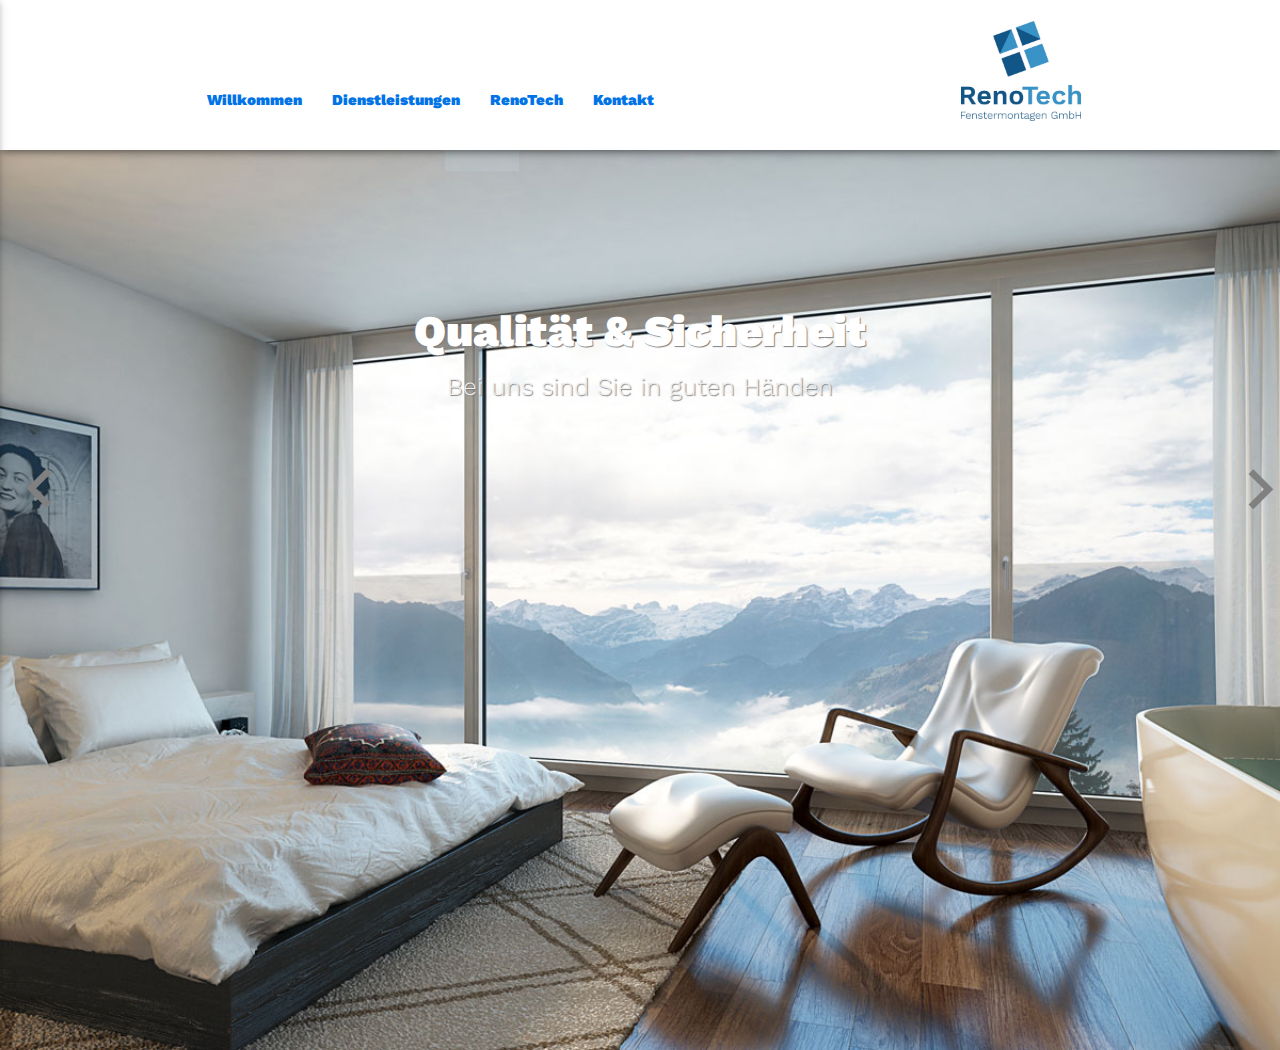
==== site/index.html @ ac81e140 "add photos for dienstleistungen and alt tag" ====
<!DOCTYPE html>
<html lang="de">
<head>
    <meta charset="UTF-8">

    <!--Import Google Icon Font-->
    <link href="http://fonts.googleapis.com/icon?family=Material+Icons" rel="stylesheet">
    <link href='https://fonts.googleapis.com/css?family=Work+Sans:300,600' rel='stylesheet' type='text/css'>
    <!--Import css files-->
    <link type="text/css" rel="stylesheet" href="css/materialize.min.css"  media="screen,projection"/>
    <link rel="stylesheet" type="text/css" href="css/style.css"/>
    <link rel="shortcut icon" type="image/x-icon" href="images/RenoTechLogo.ico" />

    <!--Let browser know website is optimized for mobile-->
    <meta name="viewport" content="width=device-width, initial-scale=1.0"/>

    <title>RenoTech Fenstermontagen GmbH, 5724 Dürrenäsch - Fenster + Türen, Sonnenschutz, Schiebesysteme, Wintergarten, Sicherheitsglas</title>
</head>
<body>
<header>
    <nav class="nav-scrolled" role="navigation">
        <div class="nav-wrapper container">
            <a href="#" class="brand-logo right"><img src="images/RenoTechLogo.jpg" width="120" height="100" alt="RenoTech-Logo"/></a> <!--TODO Klick auf Logo --> home-Seite-->
            <a href="#" data-activates="mobile-demo" class="button-collapse"><i class="material-icons">menu</i></a>
            <ul id="nav-mobile" class="left hide-on-med-and-down">
                <li class="active home"><a href="#">Willkommen</a></li> <!--TODO: Tab-Titel nach href einfügen -->
                <li class="dienstleistungen"><a href="#">Dienstleistungen</a></li>
                <li class="renoTech"><a href="#">RenoTech</a></li>
                <li class="kontakt"><a href="#">Kontakt</a></li>
            </ul>
            <ul id="mobile-demo" class="side-nav" >
                <li class="active home"><a href="#">Willkommen</a></li>
                <li class="dienstleistungen"><a href="#">Dienstleistungen</a></li>
                <li class="renoTech"><a href="#">RenoTech</a></li>
                <li class="kontakt"><a href="#">Kontakt</a></li>
            </ul>
        </div>
    </nav>
</header>
<!-- TODO alt Attribute umbenennen, wenn Bilder fix. "alt"Steht für Bildbeschreibung, wenn Laden nicht möglich.-->
<div class="container">
<main>
    <section id="home" class="active">
    <div class="slider fullscreen">
        <ul class="slides">
            <li>
                <img src="images/Slider_1.jpg" alt="Schlafzimmer">
                <div class="caption center-align">
                    <h3>Qualität & Sicherheit</h3>
                    <h5 class="light grey-text text-lighten-3">Bei uns sind Sie in guten Händen</h5>
                </div>
            </li>
            <li>
                <img src="images/Slider_2.jpg" alt="Pavillon">
                <div class="caption left-align">
                    <h3>zuverlässig & kompetent</h3>
                    <h5 class="light grey-text text-lighten-3">Wir garantieren Ihnen vollste Zufriedenheit</h5>
                </div>
            </li>
            <li>
                <img src="images/Slider_3.jpg" alt="Esszimmer">
                <div class="caption right-align">
                    <h3>flexibel & kundenorientiert</h3>
                    <h5 class="light grey-text text-lighten-3">Ihre Wünsche stehen bei uns an erster Stelle</h5>
                </div>
            </li>
            <li>
                <img src="images/Slider_4.jpg" alt="Glas">
                <div class="caption center-align">
                    <h3>individuell & einzigartig</h3>
                    <h5 class="light grey-text text-lighten-3">Gemeinsam finden wir die beste Lösung</h5>
                </div>
            </li>
        </ul>
        <div class="arrows active">
        <a href="prev" class="prev" ><i class="material-icons">keyboard_arrow_left</i></a>
        <a href="next" class="next" ><i class="material-icons">keyboard_arrow_right</i></a>
            </div>
        </div>
    </section>
    <section id="dienstleistungen" class="inactive">
        <div id="dienstleistungen-screen" class="row">
            <div class="col m6">
                <div class="card small">
                    <div class="card-image waves-effect waves-block waves-light">
                        <img class="activator" src="images/Verkauf_und_Beratung.jpg" alt="Verkauf & Beratung">
                    </div>
                    <div class="card-content">
                        <span class="card-title activator grey-text text-darken-4">Verkauf & Beratung<i class="material-icons right">more_vert</i></span>
                    </div>
                    <div class="card-reveal">
                        <span class="card-title grey-text text-darken-4">Verkauf & Beratung<i class="material-icons right">close</i></span>
                        <p>Massgeschneiderte Lösung.</p>
                    </div>
                </div>
            </div>
            <div class="col m6">
                <div class="card small">
                    <div class="card-image waves-effect waves-block waves-light">
                        <img class="activator" src="images/Montage_und_Service.jpg" alt="Montage">
                    </div>
                    <div class="card-content">
                        <span class="card-title activator grey-text text-darken-4">Montagen & Service<i class="material-icons right">more_vert</i></span>
                    </div>
                    <div class="card-reveal">
                        <span class="card-title grey-text text-darken-4">Montagen & Service<i class="material-icons right">close</i></span>
                        <p>Ich montiere für Subunternehmer und Private Kunden. Auch wenn Sie Ihre Fenster nicht bei mir eingekauft haben, montiere/saniere ich diese gerne. <br>
                            Mein Angebot umfass das montieren und sanieren von:
                        <ul>
                        <li>Fenster und Türen</li>
                        <li> Fensterläden</li>
                        <li> Beschattungen</li>
                        </ul>
                        Ich übernehme Service-Arbeiten an bestehenden Fenstern und Türen.
                        </p>
                    </div>
                </div>
            </div>
            <div class="col m6">
                <div class="card small">
            <div class="card-image waves-effect waves-block waves-light">
                <img class="activator" src="images/Einbruchschutz.jpg" alt="Fenstereinbruch">
            </div>
            <div class="card-content">
                <span class="card-title activator grey-text text-darken-4">Einbruchschutz<i class="material-icons right">more_vert</i></span>
            </div>
            <div class="card-reveal">
                <span class="card-title grey-text text-darken-4">Einbruchschutz<i class="material-icons right">close</i></span>
                <p>Unser Zuhause zu schützen ist eines unserer wichtigsten Anliegen. Deshalb biete ich Ihnen Fenster und Türen mit Einbruchschutz.</p>
            </div>
                 </div>
            </div>
            <div class="col m6">
                <div class="card small">
                    <div class="card-image waves-effect waves-block waves-light">
                        <img class="activator" src="images/Fenster.jpg" alt="Fenster">
                    </div>
                    <div class="card-content">
                        <span class="card-title activator grey-text text-darken-4">Eingangstüren<i class="material-icons right">more_vert</i></span>
                    </div>
                    <div class="card-reveal">
                        <span class="card-title grey-text text-darken-4">Eingangstüren<i class="material-icons right">close</i></span>
                        <p>Eine schöne und einbruchshemmende Eingangstüre verleiht Wohlbefinden. Haustüren und Nebeneingangstüren in verschiedenen Preisklassen.</p>
                    </div>
                </div>
            </div>
            <div class="col m6">
                <div class="card small">
                    <div class="card-image waves-effect waves-block waves-light">
                        <img class="activator" src="images/Fenster.jpg" alt="Fenstermontage">
                    </div>
                    <div class="card-content">
                        <span class="card-title activator grey-text text-darken-4">Fenster<i class="material-icons right">more_vert</i></span>
                    </div>
                    <div class="card-reveal">
                        <span class="card-title grey-text text-darken-4">Fenster<i class="material-icons right">close</i></span>
                        <p>Mein Angebot umfasst:
                            <ul>
                        <li><b>Holzalufenster</b></li>
                        Innovativ und sicher.<br><br>
                    <li><b>Kunsstofffenster</b></li>
                        Wir bieten Ihnen einzigartige Lösungen wie z.B. mit Kunststofffoliert oder Kunststoffaluminium mit einer grossen Farbpalette.
                    </ul>
                        </p>
                    </div>
                </div>
            </div>
            <div class="col m6">
                <div class="card small">
                    <div class="card-image waves-effect waves-block waves-light">
                        <img class="activator" src="images/Beschattungen.jpg" alt="Senkrechtmarkise">
                    </div>
                    <div class="card-content">
                        <span class="card-title activator grey-text text-darken-4">Beschattungen<i class="material-icons right">more_vert</i></span>
                    </div>
                    <div class="card-reveal">
                        <span class="card-title grey-text text-darken-4">Beschattungen<i class="material-icons right">close</i></span>
                        <p>Beschattungen für Fenster und Fassaden sowie Balkone und Terrassen.
                           Mein Angbot umfasst: <br>
                        <ul><li>Lamellenstoren</li>
                        <li>Sonnenstoren </li>
                        <li>Senkrechtmarkisen </li>
                    </ul>
                        </p>
                    </div>
                </div>
            </div>
            <div class="col m6">
                <div class="card small">
                    <div class="card-image waves-effect waves-block waves-light">
                        <img class="activator" src="images/Slider_2.jpg" alt="Pavillon">
                    </div>
                    <div class="card-content">
                        <span class="card-title activator grey-text text-darken-4">Verglasungen<i class="material-icons right">more_vert</i></span>
                    </div>
                    <div class="card-reveal">
                        <span class="card-title grey-text text-darken-4">Verglasungen<i class="material-icons right">close</i></span>
                        <p>Pavillons oder Pergolas inkl. Beschattungen.</p>
                    </div>
                </div>
            </div>
        </div>
    </section>
    <section id="renoTech" class="inactive">
        <div id="renoTech-screen" class="row">
        <div class="col s12 m7">
            <div class="card horizontal">
                <div class="card-image">
                    <img src="images/Montage_und_Service.JPG" alt="Platzhalter">
                </div>
                <div class="card-stacked">
                    <div class="card-content">
                        <p>I am a very simple card. I am good at containing small bits of information.</p>
                    </div>
                    <div class="card-action">
                        <a href="#">This is a link</a>
                    </div>
                </div>
            </div>
        </div>
        </div>
    </section>
    <!--TODO google maps Karte anzeigen lassen bei mobile-Ansicht-->
    <section id="kontakt" class="inactive">
        <div id="kontakt-screen" class="row">
            <div class="col m6">
                <div class="responsive_map">
                <iframe src="https://www.google.com/maps/embed?pb=!1m18!1m12!1m3!1d2704.699728255778!2d8.159306414866494!3d47.320204315712466!2m3!1f0!2f0!3f0!3m2!1i1024!2i768!4f13.1!3m3!1m2!1s0x479017f49bfbcae7%3A0x121ed94b7aa3216f!2sLeutwilerstrasse+15%2C+5724+D%C3%BCrren%C3%A4sch%2C+Schweiz!5e0!3m2!1sde!2sde!4v1474107789428"
                        width="400" height="300" frameborder="0" style="border:0" allowfullscreen></iframe>
                    </div>
            </div>
            <div id="adresse" class="col m6">
                RenoTech Fenstermontagen GmbH <br>
                Leutwilerstrasse 15 <br>
                5724 Dürrenäsch <br>
                Tel. +41 79 411 99 17 <br>
                <a href="mailto:info@renotech.ch"> info@renotech.ch</a>
              </div>
        </div>
    </section>
</main>
</div>
<footer class="page-footer transparent">
    <div class="container">
        <div class="row">
            <div class="col s12">
                <p class="grey-text text-lighten-4">
            <b>RenoTech Fenstermontagen GmbH</b> | Leutwilerstrasse 15 | 5724 Dürrenäsch | Tel. +41 79 411 99 17 |
                    <a href="mailto:irina_terribilini@hotmail.com"> info@renotech.ch</a>
                </p>
            </div>
        </div>
    </div>
</footer>
<!--Import jQuery before materialize.js-->
<!--<script type = "text/javascript"
        src='http://maps.googleapis.com/maps/api/js?libraries=places&v=3'></script>-->
<script type="text/javascript" src="lib/jquery-2.2.1.js"></script>
<script type="text/javascript" src="js/materialize.min.js"></script>
    <script type="text/javascript" src="js/app.js"></script>
</body>
</html>
---- site/css/style.css ----
/*Navigation*/
.nav-wrapper{
    background-color: white;
}

nav .brand-logo{
    color: rgb(0, 115, 230);
    margin-top: 10px;
}

nav {
    box-shadow: 0px 0px 10px 0px rgba(0,0,0,0.75);
    position: fixed;
    width: 70%;
    height: 150px;
    z-index: 9999;
}

nav ul a{
    color: rgb(0, 115, 230);
    font-family: "work sans";
    font-weight: 900;
}
nav ul li.active, nav ul li:active, nav ul li:focus{
    outline: none;
    background-color: transparent;
}

nav ul a:hover{
    color: rgb(77, 217, 255);
    background-color: rgba(0,0,0,0);
}
.material-icons {
    color: rgb(0, 115, 230);
}
.nav-scrolled {
    position: fixed;
    top: 0;
    width: 100%;
    background: white;
}
nav, nav .nav-wrapper i, nav a.button-collapse, nav a.button-collapse i{
    line-height: 200px;
}
.side-nav a{
    color: rgb(0, 115, 230);
}
.side-nav a:hover{
    color: rgb(77, 217, 255);
    background-color: rgba(0,0,0,0);
}

/*active,inactive*/
section.inactive{
    display: none;
}
section.active{
    display: block;
}

/*main*/
main{
    padding-top: 120px;
    padding-bottom: 80px;
}

/*slider*/
.fullscreen {
    z-index: -9999;
    margin-top: 150px;
}
.slider .indicators .indicator-item{
   display: none;
}
.arrows .material-icons{
    font-size: 80px;
    z-index: 9999;
    color: grey;
}
.prev .material-icons{
    top:50%;
    height:200px;
    width:60px;
    position:fixed;
    left: 0;
}
.next .material-icons{
    top:50%;
    height:200px;
    width:60px;
    position:fixed;
    right: 0;
}

/*footer*/
footer a {
    color: darkblue;
    text-decoration: underline;
}
.grey-text.text-lighten-4 {
    color: darkblue !important;
}
footer.page-footer {
    display: none;
    bottom: 0;
    position: fixed;
    width: 100%;
    margin-top: 0;
    padding-top: 0;
}

/*Font*/
h3{
    font-family: "work sans";
    font-weight: 900;
    text-shadow: 1px 1px 1px grey;
}
h5{
    font-family: "work sans";
    font-weight: 300;
    text-shadow: 1px 1px 1px grey;
}

/*kontakt-screen*/
#kontakt-screen{
    margin-top: 100px;
}
.row#kontakt-screen{
    margin-left: 0rem;
    margin-right: 0rem;
}
.responsive_map {
    height: 0;
    overflow: hidden;
    padding-bottom: 56%;
    position: relative;
    box-shadow: 0 2px 5px 0 rgba(0,0,0,0.16),0 2px 10px 0 rgba(0,0,0,0.12);
}

.responsive_map iframe {
    height: 100%;
    left: 0;
    position: absolute;
    top: 0;
    width: 100%;
}

/*dienstleistungen-screen*/
.row#dienstleistungen-screen{
    margin-top: 50px;
}
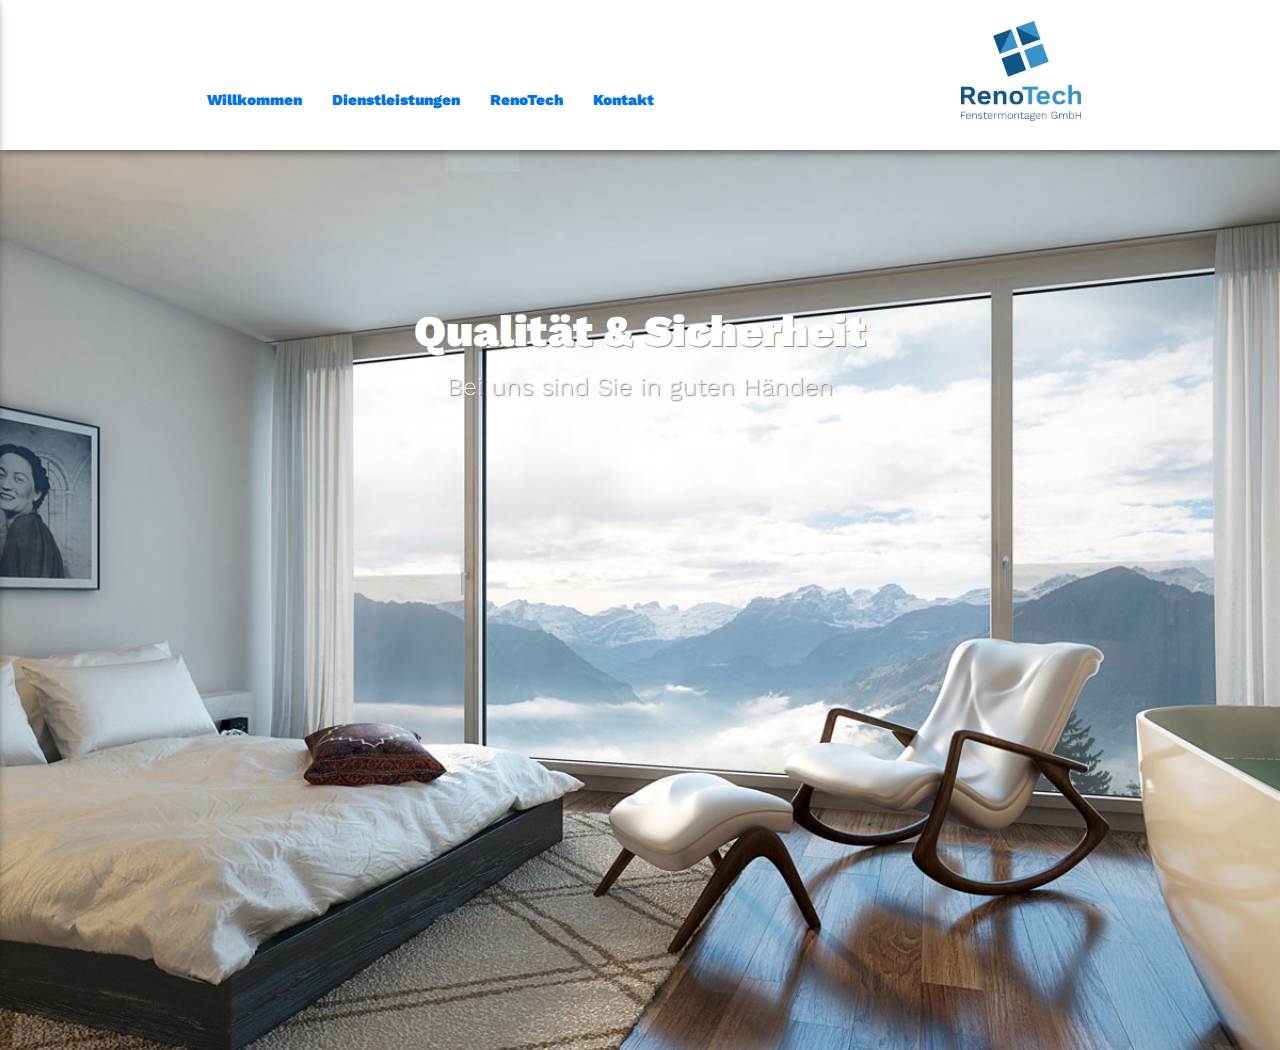
==== commit 5b38aebc: "deleted demaged arrows from slider" ====
--- a/site/index.html
+++ b/site/index.html
@@ -7,20 +7,23 @@
     <link href="http://fonts.googleapis.com/icon?family=Material+Icons" rel="stylesheet">
     <link href='https://fonts.googleapis.com/css?family=Work+Sans:300,600' rel='stylesheet' type='text/css'>
     <!--Import css files-->
-    <link type="text/css" rel="stylesheet" href="css/materialize.min.css"  media="screen,projection"/>
+    <link type="text/css" rel="stylesheet" href="css/materialize.min.css" media="screen,projection"/>
     <link rel="stylesheet" type="text/css" href="css/style.css"/>
-    <link rel="shortcut icon" type="image/x-icon" href="images/RenoTechLogo.ico" />
+    <link rel="shortcut icon" type="image/x-icon" href="images/RenoTechLogo.ico"/>
 
     <!--Let browser know website is optimized for mobile-->
     <meta name="viewport" content="width=device-width, initial-scale=1.0"/>
 
-    <title>RenoTech Fenstermontagen GmbH, 5724 Dürrenäsch - Fenster + Türen, Sonnenschutz, Schiebesysteme, Wintergarten, Sicherheitsglas</title>
+    <title>RenoTech Fenstermontagen GmbH, 5724 Dürrenäsch - Fenster + Türen, Sonnenschutz, Schiebesysteme, Wintergarten,
+        Sicherheitsglas</title>
 </head>
 <body>
 <header>
     <nav class="nav-scrolled" role="navigation">
         <div class="nav-wrapper container">
-            <a href="#" class="brand-logo right"><img src="images/RenoTechLogo.jpg" width="120" height="100" alt="RenoTech-Logo"/></a> <!--TODO Klick auf Logo --> home-Seite-->
+            <a href="#" class="brand-logo right"><img src="images/RenoTechLogo.jpg" width="120" height="100"
+                                                      alt="RenoTech-Logo"/></a> <!--TODO Klick auf Logo -->
+            home-Seite-->
             <a href="#" data-activates="mobile-demo" class="button-collapse"><i class="material-icons">menu</i></a>
             <ul id="nav-mobile" class="left hide-on-med-and-down">
                 <li class="active home"><a href="#">Willkommen</a></li> <!--TODO: Tab-Titel nach href einfügen -->
@@ -28,7 +31,7 @@
                 <li class="renoTech"><a href="#">RenoTech</a></li>
                 <li class="kontakt"><a href="#">Kontakt</a></li>
             </ul>
-            <ul id="mobile-demo" class="side-nav" >
+            <ul id="mobile-demo" class="side-nav">
                 <li class="active home"><a href="#">Willkommen</a></li>
                 <li class="dienstleistungen"><a href="#">Dienstleistungen</a></li>
                 <li class="renoTech"><a href="#">RenoTech</a></li>
@@ -39,214 +42,238 @@
 </header>
 <!-- TODO alt Attribute umbenennen, wenn Bilder fix. "alt"Steht für Bildbeschreibung, wenn Laden nicht möglich.-->
 <div class="container">
-<main>
-    <section id="home" class="active">
-    <div class="slider fullscreen">
-        <ul class="slides">
-            <li>
-                <img src="images/Slider_1.jpg" alt="Schlafzimmer">
-                <div class="caption center-align">
-                    <h3>Qualität & Sicherheit</h3>
-                    <h5 class="light grey-text text-lighten-3">Bei uns sind Sie in guten Händen</h5>
-                </div>
-            </li>
-            <li>
-                <img src="images/Slider_2.jpg" alt="Pavillon">
-                <div class="caption left-align">
-                    <h3>zuverlässig & kompetent</h3>
-                    <h5 class="light grey-text text-lighten-3">Wir garantieren Ihnen vollste Zufriedenheit</h5>
-                </div>
-            </li>
-            <li>
-                <img src="images/Slider_3.jpg" alt="Esszimmer">
-                <div class="caption right-align">
-                    <h3>flexibel & kundenorientiert</h3>
-                    <h5 class="light grey-text text-lighten-3">Ihre Wünsche stehen bei uns an erster Stelle</h5>
-                </div>
-            </li>
-            <li>
-                <img src="images/Slider_4.jpg" alt="Glas">
-                <div class="caption center-align">
-                    <h3>individuell & einzigartig</h3>
-                    <h5 class="light grey-text text-lighten-3">Gemeinsam finden wir die beste Lösung</h5>
-                </div>
-            </li>
-        </ul>
-        <div class="arrows active">
-        <a href="prev" class="prev" ><i class="material-icons">keyboard_arrow_left</i></a>
-        <a href="next" class="next" ><i class="material-icons">keyboard_arrow_right</i></a>
-            </div>
-        </div>
-    </section>
-    <section id="dienstleistungen" class="inactive">
-        <div id="dienstleistungen-screen" class="row">
-            <div class="col m6">
-                <div class="card small">
-                    <div class="card-image waves-effect waves-block waves-light">
-                        <img class="activator" src="images/Verkauf_und_Beratung.jpg" alt="Verkauf & Beratung">
-                    </div>
-                    <div class="card-content">
-                        <span class="card-title activator grey-text text-darken-4">Verkauf & Beratung<i class="material-icons right">more_vert</i></span>
-                    </div>
-                    <div class="card-reveal">
-                        <span class="card-title grey-text text-darken-4">Verkauf & Beratung<i class="material-icons right">close</i></span>
-                        <p>Massgeschneiderte Lösung.</p>
-                    </div>
-                </div>
-            </div>
-            <div class="col m6">
-                <div class="card small">
-                    <div class="card-image waves-effect waves-block waves-light">
-                        <img class="activator" src="images/Montage_und_Service.jpg" alt="Montage">
-                    </div>
-                    <div class="card-content">
-                        <span class="card-title activator grey-text text-darken-4">Montagen & Service<i class="material-icons right">more_vert</i></span>
-                    </div>
-                    <div class="card-reveal">
-                        <span class="card-title grey-text text-darken-4">Montagen & Service<i class="material-icons right">close</i></span>
-                        <p>Ich montiere für Subunternehmer und Private Kunden. Auch wenn Sie Ihre Fenster nicht bei mir eingekauft haben, montiere/saniere ich diese gerne. <br>
-                            Mein Angebot umfass das montieren und sanieren von:
-                        <ul>
-                        <li>Fenster und Türen</li>
-                        <li> Fensterläden</li>
-                        <li> Beschattungen</li>
-                        </ul>
-                        Ich übernehme Service-Arbeiten an bestehenden Fenstern und Türen.
-                        </p>
-                    </div>
-                </div>
-            </div>
-            <div class="col m6">
-                <div class="card small">
-            <div class="card-image waves-effect waves-block waves-light">
-                <img class="activator" src="images/Einbruchschutz.jpg" alt="Fenstereinbruch">
-            </div>
-            <div class="card-content">
-                <span class="card-title activator grey-text text-darken-4">Einbruchschutz<i class="material-icons right">more_vert</i></span>
-            </div>
-            <div class="card-reveal">
-                <span class="card-title grey-text text-darken-4">Einbruchschutz<i class="material-icons right">close</i></span>
-                <p>Unser Zuhause zu schützen ist eines unserer wichtigsten Anliegen. Deshalb biete ich Ihnen Fenster und Türen mit Einbruchschutz.</p>
-            </div>
-                 </div>
-            </div>
-            <div class="col m6">
-                <div class="card small">
-                    <div class="card-image waves-effect waves-block waves-light">
-                        <img class="activator" src="images/Fenster.jpg" alt="Fenster">
-                    </div>
-                    <div class="card-content">
-                        <span class="card-title activator grey-text text-darken-4">Eingangstüren<i class="material-icons right">more_vert</i></span>
-                    </div>
-                    <div class="card-reveal">
-                        <span class="card-title grey-text text-darken-4">Eingangstüren<i class="material-icons right">close</i></span>
-                        <p>Eine schöne und einbruchshemmende Eingangstüre verleiht Wohlbefinden. Haustüren und Nebeneingangstüren in verschiedenen Preisklassen.</p>
-                    </div>
-                </div>
-            </div>
-            <div class="col m6">
-                <div class="card small">
-                    <div class="card-image waves-effect waves-block waves-light">
-                        <img class="activator" src="images/Fenster.jpg" alt="Fenstermontage">
-                    </div>
-                    <div class="card-content">
-                        <span class="card-title activator grey-text text-darken-4">Fenster<i class="material-icons right">more_vert</i></span>
-                    </div>
-                    <div class="card-reveal">
-                        <span class="card-title grey-text text-darken-4">Fenster<i class="material-icons right">close</i></span>
-                        <p>Mein Angebot umfasst:
+    <main>
+        <section id="home" class="active">
+            <div class="slider fullscreen">
+                <ul class="slides">
+                    <li>
+                        <img src="images/Slider_1.jpg" alt="Schlafzimmer">
+                        <div class="caption center-align">
+                            <h3>Qualität & Sicherheit</h3>
+                            <h5 class="light grey-text text-lighten-3">Bei uns sind Sie in guten Händen</h5>
+                        </div>
+                    </li>
+                    <li>
+                        <img src="images/Slider_2.jpg" alt="Pavillon">
+                        <div class="caption left-align">
+                            <h3>zuverlässig & kompetent</h3>
+                            <h5 class="light grey-text text-lighten-3">Wir garantieren Ihnen vollste Zufriedenheit</h5>
+                        </div>
+                    </li>
+                    <li>
+                        <img src="images/Slider_3.jpg" alt="Esszimmer">
+                        <div class="caption right-align">
+                            <h3>flexibel & kundenorientiert</h3>
+                            <h5 class="light grey-text text-lighten-3">Ihre Wünsche stehen bei uns an erster Stelle</h5>
+                        </div>
+                    </li>
+                    <li>
+                        <img src="images/Slider_4.jpg" alt="Glas">
+                        <div class="caption center-align">
+                            <h3>individuell & einzigartig</h3>
+                            <h5 class="light grey-text text-lighten-3">Gemeinsam finden wir die beste Lösung</h5>
+                        </div>
+                    </li>
+                </ul>
+                <!--<div class="arrows active">-->
+                    <!--<a href="prev" class="prev"><i class="material-icons">keyboard_arrow_left</i></a>-->
+                    <!--<a href="next" class="next"><i class="material-icons">keyboard_arrow_right</i></a>-->
+                <!--</div>-->
+            </div>
+        </section>
+        <section id="dienstleistungen" class="inactive">
+            <div id="dienstleistungen-screen" class="row">
+                <div class="col m6">
+                    <div class="card small">
+                        <div class="card-image waves-effect waves-block waves-light">
+                            <img class="activator" src="images/Verkauf_und_Beratung.jpg" alt="Verkauf & Beratung">
+                        </div>
+                        <div class="card-content">
+                            <span class="card-title activator grey-text text-darken-4">Verkauf & Beratung<i
+                                    class="material-icons right">more_vert</i></span>
+                        </div>
+                        <div class="card-reveal">
+                            <span class="card-title grey-text text-darken-4">Verkauf & Beratung<i
+                                    class="material-icons right">close</i></span>
+                            <p>Sie möchten neue, sichere Fenster, eine moderne Haustüre oder eine lichtdurchflutete Verglasung?
+                                Gerne beraten wir Sie zu jeglichen Anliegen rund um das Thema Fenster, Haustüren, Verglasungen und Beschattungen.
+                                Kein Kunde ist wie der Andere. Sie sind individuell und deshalb verdienen Sie eine massgeschneiderte Lösung.
+                                Uns ist es ein grosses Anliegen, dass wir gemeinsam mit Ihnen nach der besten Lösung suchen können.
+                                Durch die gute Zusammenarbeit mit verschiedenen Lieferanten sind wir überzeugt, ein perfektes Angebot für Sie zusammenzustellen.
+                            </p>
+                        </div>
+                    </div>
+                </div>
+                <div class="col m6">
+                    <div class="card small">
+                        <div class="card-image waves-effect waves-block waves-light">
+                            <img class="activator" src="images/Montage_und_Service.jpg" alt="Montage">
+                        </div>
+                        <div class="card-content">
+                            <span class="card-title activator grey-text text-darken-4">Montagen & Service<i
+                                    class="material-icons right">more_vert</i></span>
+                        </div>
+                        <div class="card-reveal">
+                            <span class="card-title grey-text text-darken-4">Montagen & Service<i
+                                    class="material-icons right">close</i></span>
+                            <p>Montage und Sanierung von Fenstern braucht Vertrauen. Die Arbeit sorgfältig und extakt auszuführen,
+                                ist für uns genauso wichtig, wie den Arbeitsplatz stehts sauber zu halten. Wir achten darauf,
+                                Ihren Alltag möglichst nicht zu stören und passen uns Ihren Wünschen an.
+
+                                Unser Angebot umfasst das Montieren und Sanieren von eigenen wie auch externen
                             <ul>
-                        <li><b>Holzalufenster</b></li>
-                        Innovativ und sicher.<br><br>
-                    <li><b>Kunsstofffenster</b></li>
-                        Wir bieten Ihnen einzigartige Lösungen wie z.B. mit Kunststofffoliert oder Kunststoffaluminium mit einer grossen Farbpalette.
-                    </ul>
-                        </p>
-                    </div>
-                </div>
-            </div>
-            <div class="col m6">
-                <div class="card small">
-                    <div class="card-image waves-effect waves-block waves-light">
-                        <img class="activator" src="images/Beschattungen.jpg" alt="Senkrechtmarkise">
-                    </div>
-                    <div class="card-content">
-                        <span class="card-title activator grey-text text-darken-4">Beschattungen<i class="material-icons right">more_vert</i></span>
-                    </div>
-                    <div class="card-reveal">
-                        <span class="card-title grey-text text-darken-4">Beschattungen<i class="material-icons right">close</i></span>
-                        <p>Beschattungen für Fenster und Fassaden sowie Balkone und Terrassen.
-                           Mein Angbot umfasst: <br>
-                        <ul><li>Lamellenstoren</li>
-                        <li>Sonnenstoren </li>
-                        <li>Senkrechtmarkisen </li>
-                    </ul>
-                        </p>
-                    </div>
-                </div>
-            </div>
-            <div class="col m6">
-                <div class="card small">
-                    <div class="card-image waves-effect waves-block waves-light">
-                        <img class="activator" src="images/Slider_2.jpg" alt="Pavillon">
-                    </div>
-                    <div class="card-content">
-                        <span class="card-title activator grey-text text-darken-4">Verglasungen<i class="material-icons right">more_vert</i></span>
-                    </div>
-                    <div class="card-reveal">
-                        <span class="card-title grey-text text-darken-4">Verglasungen<i class="material-icons right">close</i></span>
-                        <p>Pavillons oder Pergolas inkl. Beschattungen.</p>
-                    </div>
-                </div>
-            </div>
-        </div>
-    </section>
-    <section id="renoTech" class="inactive">
-        <div id="renoTech-screen" class="row">
-        <div class="col s12 m7">
-            <div class="card horizontal">
-                <div class="card-image">
-                    <img src="images/Montage_und_Service.JPG" alt="Platzhalter">
-                </div>
-                <div class="card-stacked">
-                    <div class="card-content">
-                        <p>I am a very simple card. I am good at containing small bits of information.</p>
-                    </div>
-                    <div class="card-action">
-                        <a href="#">This is a link</a>
-                    </div>
-                </div>
-            </div>
-        </div>
-        </div>
-    </section>
-    <!--TODO google maps Karte anzeigen lassen bei mobile-Ansicht-->
-    <section id="kontakt" class="inactive">
-        <div id="kontakt-screen" class="row">
-            <div class="col m6">
-                <div class="responsive_map">
-                <iframe src="https://www.google.com/maps/embed?pb=!1m18!1m12!1m3!1d2704.699728255778!2d8.159306414866494!3d47.320204315712466!2m3!1f0!2f0!3f0!3m2!1i1024!2i768!4f13.1!3m3!1m2!1s0x479017f49bfbcae7%3A0x121ed94b7aa3216f!2sLeutwilerstrasse+15%2C+5724+D%C3%BCrren%C3%A4sch%2C+Schweiz!5e0!3m2!1sde!2sde!4v1474107789428"
-                        width="400" height="300" frameborder="0" style="border:0" allowfullscreen></iframe>
-                    </div>
-            </div>
-            <div id="adresse" class="col m6">
-                RenoTech Fenstermontagen GmbH <br>
-                Leutwilerstrasse 15 <br>
-                5724 Dürrenäsch <br>
-                Tel. +41 79 411 99 17 <br>
-                <a href="mailto:info@renotech.ch"> info@renotech.ch</a>
-              </div>
-        </div>
-    </section>
-</main>
+                                <li>Fenster und Türen</li>
+                                <li> Fensterläden</li>
+                                <li> Beschattungen</li>
+                            </ul>
+                            </p>
+                        </div>
+                    </div>
+                </div>
+                <div class="col m6">
+                    <div class="card small">
+                        <div class="card-image waves-effect waves-block waves-light">
+                            <img class="activator" src="images/Einbruchschutz.jpg" alt="Fenstereinbruch">
+                        </div>
+                        <div class="card-content">
+                            <span class="card-title activator grey-text text-darken-4">Einbruchschutz<i
+                                    class="material-icons right">more_vert</i></span>
+                        </div>
+                        <div class="card-reveal">
+                            <span class="card-title grey-text text-darken-4">Einbruchschutz<i
+                                    class="material-icons right">close</i></span>
+                            <p>Schützen Sie sich und Ihr Zuhause mit moderner Fenstertechnik.
+                                Wir bieten Ihnen qualitativ hochwertige einbruchshemmende Fenster. </p>
+                        </div>
+                    </div>
+                </div>
+                <div class="col m6">
+                    <div class="card small">
+                        <div class="card-image waves-effect waves-block waves-light">
+                            <img class="activator" src="images/Eingangstuere.jpg" alt="Fenster">
+                        </div>
+                        <div class="card-content">
+                            <span class="card-title activator grey-text text-darken-4">Eingangstüren<i
+                                    class="material-icons right">more_vert</i></span>
+                        </div>
+                        <div class="card-reveal">
+                            <span class="card-title grey-text text-darken-4">Eingangstüren<i
+                                    class="material-icons right">close</i></span>
+                            <p>Eine moderne und einbruchshemmende Eingangstüre verleiht Wohlbefinden.
+                                Ganz nach Ihren Wünschen können wir Ihnen Haustüren und Nebeneingangstüren
+                                in verschiedenen Preisklassen anbieten.</p>
+                        </div>
+                    </div>
+                </div>
+                <div class="col m6">
+                    <div class="card small">
+                        <div class="card-image waves-effect waves-block waves-light">
+                            <img class="activator" src="images/Fenster.jpg" alt="Fenstermontage">
+                        </div>
+                        <div class="card-content">
+                            <span class="card-title activator grey-text text-darken-4">Fenster<i
+                                    class="material-icons right">more_vert</i></span>
+                        </div>
+                        <div class="card-reveal">
+                            <span class="card-title grey-text text-darken-4">Fenster<i class="material-icons right">close</i></span>
+                            <p>Gerne beraten wir Sie persönlich über unser Angebot an Fenstern:
+                            <ul>
+                                <li>Holzfenster</li>
+                            <li>Holz-Aluminiumfenster</li>
+                                <li>Kunsstofffenster</li>
+                            <li>Kunststoff-Aluminiumfenster</li>
+                             </ul>
+                            </p>
+                        </div>
+                    </div>
+                </div>
+                <div class="col m6">
+                    <div class="card small">
+                        <div class="card-image waves-effect waves-block waves-light">
+                            <img class="activator" src="images/Beschattungen.jpg" alt="Senkrechtmarkise">
+                        </div>
+                        <div class="card-content">
+                            <span class="card-title activator grey-text text-darken-4">Beschattungen<i
+                                    class="material-icons right">more_vert</i></span>
+                        </div>
+                        <div class="card-reveal">
+                            <span class="card-title grey-text text-darken-4">Beschattungen<i
+                                    class="material-icons right">close</i></span>
+                            <p>Wir bieten Ihnen Beschattungen für Fenster und Fassaden sowie für Balkone und Terrassen.
+                                Ob Lamellenstore, Sonnenstore oder Senkrechtmarkise, wir helfen Ihnen eine optimale Sonnenschutzlösung zu finden.<br>
+                            </p>
+                        </div>
+                    </div>
+                </div>
+                <div class="col m6">
+                    <div class="card small">
+                        <div class="card-image waves-effect waves-block waves-light">
+                            <img class="activator" src="images/Slider_2.jpg" alt="Pavillon">
+                        </div>
+                        <div class="card-content">
+                            <span class="card-title activator grey-text text-darken-4">Verglasungen<i
+                                    class="material-icons right">more_vert</i></span>
+                        </div>
+                        <div class="card-reveal">
+                            <span class="card-title grey-text text-darken-4">Verglasungen<i
+                                    class="material-icons right">close</i></span>
+                            <p>Sie wünschen sich schon lange einen Pavillion oder eine Pergolas? Dann sind Sie bei uns genau richtig.</p>
+                        </div>
+                    </div>
+                </div>
+            </div>
+        </section>
+        <section id="renoTech" class="inactive">
+            <div id="renoTech-screen" class="row">
+                <div class="col s12 m12">
+                    <div class="card horizontal">
+                        <div class="card-image">
+                            <img src="images/Portrait.jpg" alt="Portrait von Marcel Schenkel">
+                        </div>
+                        <div class="card-stacked">
+                            <p class="card-content texttitel">
+                                Ihr Fachmann rund ums Fenster
+                            </p>
+                            <p class="card-content presenttext">
+                                Mit meinen über 25 Jahren Erfahrung in der Fensterbranche kann ich Ihnen eine
+                                individuelle Beratung gewährleisten,
+                                die Ihren Wünschen entspricht. Fenstersanierung ist Vertrauenssache: Kompetenz,
+                                Zuverlässigkeit und Sauberkeit stehen deshalb bei mir an erster Stelle. <br><br>
+                                Marcel Schenkel, Inhaber RenoTech Fenstermontagen GmbH
+                            </p>
+                        </div>
+                    </div>
+                </div>
+            </div>
+        </section>
+        <!--TODO google maps Karte anzeigen lassen bei mobile-Ansicht-->
+        <section id="kontakt" class="inactive">
+            <div id="kontakt-screen" class="row">
+                <div class="col m6">
+                    <div class="responsive_map">
+                        <iframe src="https://www.google.com/maps/embed?pb=!1m18!1m12!1m3!1d2704.699728255778!2d8.159306414866494!3d47.320204315712466!2m3!1f0!2f0!3f0!3m2!1i1024!2i768!4f13.1!3m3!1m2!1s0x479017f49bfbcae7%3A0x121ed94b7aa3216f!2sLeutwilerstrasse+15%2C+5724+D%C3%BCrren%C3%A4sch%2C+Schweiz!5e0!3m2!1sde!2sde!4v1474107789428"
+                                width="400" height="300" frameborder="0" style="border:0" allowfullscreen></iframe>
+                    </div>
+                </div>
+                <div id="adresse" class="col m6">
+                    RenoTech Fenstermontagen GmbH <br>
+                    Leutwilerstrasse 15 <br>
+                    5724 Dürrenäsch <br>
+                    Tel. +41 79 411 99 17 <br>
+                    <a href="mailto:info@renotech-gmbh.ch"> info@renotech-gmbh.ch</a>
+                </div>
+            </div>
+        </section>
+    </main>
 </div>
 <footer class="page-footer transparent">
     <div class="container">
         <div class="row">
             <div class="col s12">
                 <p class="grey-text text-lighten-4">
-            <b>RenoTech Fenstermontagen GmbH</b> | Leutwilerstrasse 15 | 5724 Dürrenäsch | Tel. +41 79 411 99 17 |
-                    <a href="mailto:irina_terribilini@hotmail.com"> info@renotech.ch</a>
+                    <b>RenoTech Fenstermontagen GmbH</b> | Leutwilerstrasse 15 | 5724 Dürrenäsch | Tel. +41 79 411 99 17
+                    |
+                    <a href="mailto:info@renotech-gmbh.ch"> info@renotech-gmbh.ch</a>
                 </p>
             </div>
         </div>
@@ -257,6 +284,6 @@
         src='http://maps.googleapis.com/maps/api/js?libraries=places&v=3'></script>-->
 <script type="text/javascript" src="lib/jquery-2.2.1.js"></script>
 <script type="text/javascript" src="js/materialize.min.js"></script>
-    <script type="text/javascript" src="js/app.js"></script>
+<script type="text/javascript" src="js/app.js"></script>
 </body>
 </html>--- a/site/css/style.css
+++ b/site/css/style.css
@@ -72,11 +72,19 @@
 .slider .indicators .indicator-item{
    display: none;
 }
-.arrows .material-icons{
+
+@media (max-width: 772px) {
+    .arrows .material-icons{
+        display: none;
+    }
+}
+
+.arrows .material-icons {
     font-size: 80px;
     z-index: 9999;
     color: grey;
 }
+
 .prev .material-icons{
     top:50%;
     height:200px;
@@ -148,4 +156,28 @@
 /*dienstleistungen-screen*/
 .row#dienstleistungen-screen{
     margin-top: 50px;
+}
+
+/*renoTech-screen*/
+#renoTech-screen .card{
+    margin-top: 50px;
+}
+
+.card.horizontal {
+    display: flex;
+}
+
+@media (max-width: 772px) {
+    .card.horizontal .card-image{
+        display: none;
+    }
+}
+
+#renoTech-screen .card-stacked{
+    width: 100%;
+}
+
+.card-content.texttitel{
+    font-size: 24px;
+    font-weight: 300;
 }